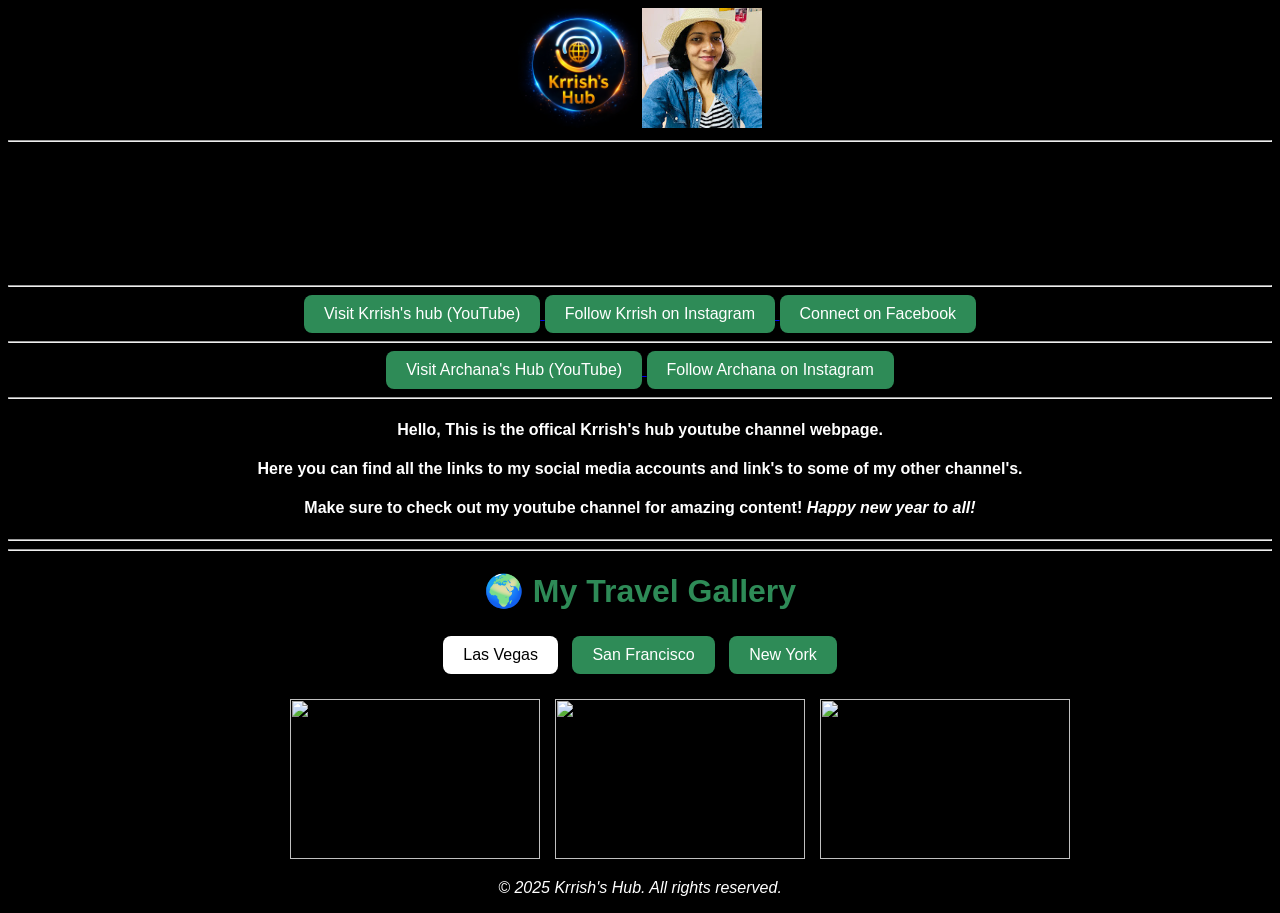
==== index.html @ 32310470 "Update favicon link to a better version" ====
<!DOCTYPE html>
<html>
<head>
  <meta charset="utf-8">
  <title>Krrish's Website</title>
  <link rel="stylesheet" href="Styles.css">
  <link rel="icon" type="image/png" href="Favicon(better).png">

</head>

<body>
  <script defer>
    alert("Welcome to Krrish's Website!");
  </script>

  <img src="Logo.png" width="120">
  <img src="Archlogo.png" width="120">

  <hr>

  <h1>
    <div class="marquee-container">
  <h1 class="marquee-text">Krrish's First Website😊😊😊Krrish's First Website😊😊😊Krrish's First Website😊😊😊Krrish's First Website😊😊😊Krrish's First Website😊😊😊Krrish's First Website😊😊😊Krrish's First Website😊😊😊Krrish's First Website😊😊😊Krrish's First Website😊😊😊Krrish's First Website😊😊😊Krrish's First Website😊😊😊Krrish's First Website😊😊😊Krrish's First Website😊😊😊Krrish's First Website😊😊😊Krrish's First Website😊😊😊Krrish's First Website😊😊😊Krrish's First Website😊😊😊Krrish's First Website😊😊😊Krrish's First Website😊😊😊</h1>
</div>

  </h1>

  <hr>

  <a href="https://www.youtube.com/@KrrishsHub" target="_blank">
    <button> Visit Krrish's hub (YouTube)</button>
  </a>
  <a href="https://www.instagram.com/krrish_hub/" target="_blank">
    <button>Follow Krrish on Instagram</button>
  </a>
  <a href="https://www.facebook.com/AneerudhJoshi/" target="_blank">
    <button>Connect on Facebook</button>
  </a>
  <br>
  <hr>
  <a href="https://www.youtube.com/@archanashub3491" target="_blank">
    <button>Visit Archana's Hub (YouTube)</button>
  </a>
  <a href="https://www.instagram.com/travel_with_arch/?igsh=OGx0ZnQ5N3l1bnBh&utm_source=qr#" target="_blank">
    <button>Follow Archana on Instagram</button>
  </a>
  <hr>
  <h4> Hello, This is the offical Krrish's hub youtube channel webpage.</h4>
  <h4> Here you can find all the links to my social media accounts and link's to some of my other channel's. </h4>
  <h4> Make sure to check out my youtube channel for amazing content!<i><b> Happy new year to all!</b></i></h4>

  <hr>
  <hr>

<h1>🌍 My Travel Gallery</h1>

<!-- City Tabs -->
<div class="tabs">
  <button class="tab active" onclick="showCity('vegas', this)">Las Vegas</button>
  <button class="tab" onclick="showCity('sf', this)">San Francisco</button>
  <button class="tab" onclick="showCity('ny', this)">New York</button>
</div>

<!-- Galleries -->
<div class="gallery city active" id="vegas">
  <img src="https://dynamic-media-cdn.tripadvisor.com/media/photo-o/2a/34/2d/28/caption.jpg?w=1400&h=1400&s=1&cx=662&cy=604&chk=v1_8984ddf3493edfb8c896" onclick="openViewer(0, 'vegas')">
  <img src="https://static.wixstatic.com/media/05ebfc_a4b23772626249e3b0c488d683988789~mv2.jpeg/v1/fill/w_568,h_758,al_c,q_85,usm_0.66_1.00_0.01,enc_avif,quality_auto/05ebfc_a4b23772626249e3b0c488d683988789~mv2.jpeg" onclick="openViewer(1, 'vegas')">
  <img src="https://encrypted-tbn0.gstatic.com/images?q=tbn:ANd9GcQZEfdh7ocpdlUo_JzyLJDB6WrA2XB_MU_JZw&s" onclick="openViewer(2, 'vegas')">
</div>

<div class="gallery city" id="sf">
  <img src="sfo1.png" onclick="openViewer(0, 'sf')">
  <img src="sfo2.jpeg" onclick="openViewer(1, 'sf')">
  <img src="sfo3.jpeg" onclick="openViewer(2, 'sf')">
</div>

<div class="gallery city" id="ny">
  <img src="ny1.jpeg" onclick="openViewer(0, 'ny')">
  <img src="ny2.jpeg" onclick="openViewer(1, 'ny')">
  <img src="ny3.jpeg" onclick="openViewer(2, 'ny')">
</div>

<!-- Image Viewer -->
<div class="viewer" id="viewer">
  <button onclick="prevPhoto()">⬅</button>
  <img id="viewer-img">
  <button onclick="nextPhoto()">➡</button>
  <span class="close" onclick="closeViewer()">✖</span>
</div>

  <footer>
    <p><i>© 2025 Krrish's Hub. All rights reserved.</i></p>
  </footer>
<script>
  let currentIndex = 0;
  let currentCity = '';

  function showCity(city, btn) {
    document.querySelectorAll('.city').forEach(c => c.classList.remove('active'));
    document.querySelectorAll('.tab').forEach(t => t.classList.remove('active'));

    document.getElementById(city).classList.add('active');
    btn.classList.add('active');
  }

  function openViewer(index, city) {
    currentIndex = index;
    currentCity = city;
    updateViewer();
    document.getElementById('viewer').style.display = 'flex';
  }

  function updateViewer() {
    const images = document.getElementById(currentCity).children;
    document.getElementById('viewer-img').src = images[currentIndex].src;
  }

  function nextPhoto() {
    const images = document.getElementById(currentCity).children;
    currentIndex = (currentIndex + 1) % images.length;
    updateViewer();
  }

  function prevPhoto() {
    const images = document.getElementById(currentCity).children;
    currentIndex = (currentIndex - 1 + images.length) % images.length;
    updateViewer();
  }

  function closeViewer() {
    document.getElementById('viewer').style.display = 'none';
  }
</script>

</body>
</html>
---- Styles.css ----
body {
  background-color: black;
  font-family: Arial, sans-serif;
  text-align: center;
}
h1 {color: seagreen;}
button {
  padding: 10px 20px;
  font-size: 16px;
  background-color: seagreen;
  color: white;
  border: none;
  border-radius: 8px;
  cursor: pointer;
}
button:hover {
  background-color: #67ffff;
  cursor: pointer;
  color: seagreen
}
h4{color: white}
p{color: white}

/* Travel Gallery */
.tabs {
  margin: 20px 0;
}

.tab {
  margin: 5px;
}

.tab.active {
  background-color: white;
  color: black;
}

.gallery {
  display: none;
  grid-template-columns: repeat(3, 1fr);
  gap: 15px;
  max-width: 700px;
  margin: 20px auto;
}

.gallery img {
  width: 250px;
  height: 160px;
  object-fit: cover;
  cursor: pointer;
}



.city.active {
  display: grid;
}

/* Viewer */
.viewer {
  display: none;
  position: fixed;
  inset: 0;
  background: rgba(0,0,0,0.9);
  align-items: center;
  justify-content: center;
  gap: 20px;
  z-index: 1000;
}

.viewer img {
  max-width: 700px;
  max-height: 700px;
  width: auto;
  height: auto;
  object-fit: contain;
}




.viewer button {
  background: none;
  border: none;
  color: white;
  font-size: 30px;
  cursor: pointer;
}

.close {
  position: fixed;
  top: 20px;
  right: 25px;
  font-size: 40px;
  color: white;
  background: seagreen;
  width: 45px;
  height: 45px;
  border-radius: 50%;
  line-height: 45px;
  text-align: center;
  cursor: pointer;
}
.marquee-container {
  width: 100%;
  overflow: hidden;
  white-space: nowrap;
  background-color: black;
}

.marquee-text {
  display: inline-block;
  padding-left: 100%;
  animation: scroll-text 60s linear infinite;
  color: seagreen;
  font-size: 40px;
}

@keyframes scroll-text {
  from {
    transform: translateX(0);
  }
  to {
    transform: translateX(-100%);
  }
}
.marquee-text:hover {
  animation-play-state: paused;
}
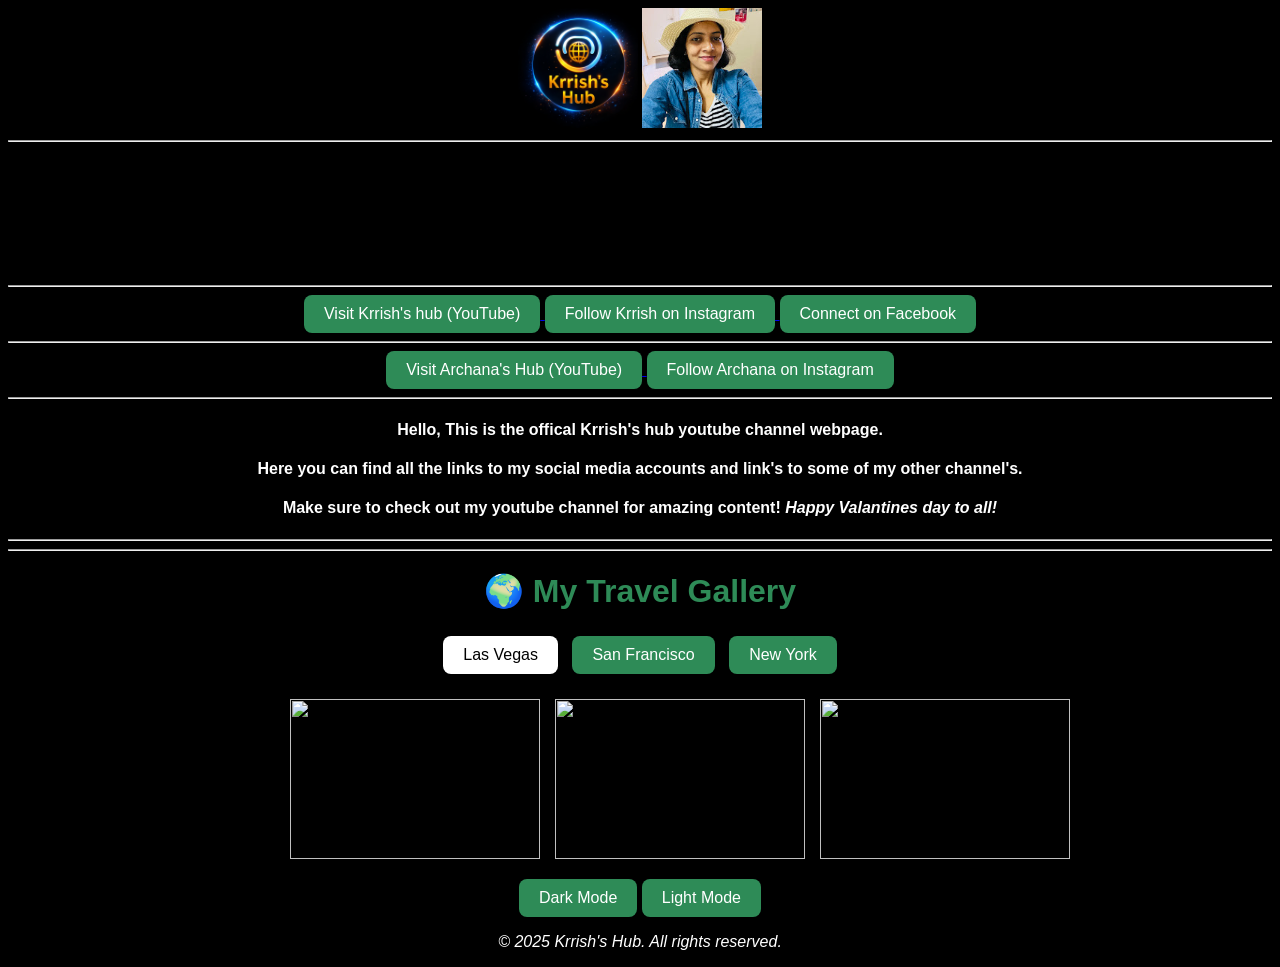
==== commit 1037c12f: "Implement dark mode and light mode features Added dark mode and light mode functionality to the webs" ====
--- a/index.html
+++ b/index.html
@@ -4,11 +4,11 @@
   <meta charset="utf-8">
   <title>Krrish's Website</title>
   <link rel="stylesheet" href="Styles.css">
-  <link rel="icon" type="image/png" href="Favicon(better).png">
+  <link rel="icon" type="image/png" href="Favicon-Finished.png">
 
 </head>
 
-<body>
+<body id="Main">
   <script defer>
     alert("Welcome to Krrish's Website!");
   </script>
@@ -45,9 +45,9 @@
     <button>Follow Archana on Instagram</button>
   </a>
   <hr>
-  <h4> Hello, This is the offical Krrish's hub youtube channel webpage.</h4>
-  <h4> Here you can find all the links to my social media accounts and link's to some of my other channel's. </h4>
-  <h4> Make sure to check out my youtube channel for amazing content!<i><b> Happy new year to all!</b></i></h4>
+  <h4 class = "Text"> Hello, This is the offical Krrish's hub youtube channel webpage.</h4>
+  <h4 class = "Text"> Here you can find all the links to my social media accounts and link's to some of my other channel's. </h4>
+  <h4 Class = "Text"> Make sure to check out my youtube channel for amazing content!<i><b> Happy Valantines day to all!</b></i></h4>
 
   <hr>
   <hr>
@@ -87,9 +87,10 @@
   <button onclick="nextPhoto()">➡</button>
   <span class="close" onclick="closeViewer()">✖</span>
 </div>
-
+<button id = "Dark" onclick="Darkmode()">Dark Mode</button>
+<button id = "Light" onclick="Lightmode()">Light Mode</button>
   <footer>
-    <p><i>© 2025 Krrish's Hub. All rights reserved.</i></p>
+    <p class = "Text"><i>© 2025 Krrish's Hub. All rights reserved.</i></p>
   </footer>
 <script>
   let currentIndex = 0;
@@ -102,7 +103,16 @@
     document.getElementById(city).classList.add('active');
     btn.classList.add('active');
   }
-
+function Darkmode() {
+  document.getElementById("Main").style.backgroundColor = "Black";
+  document.getElementsByClassName("marquee-container")[0].style.backgroundColor = "Black";
+  document.querySelectorAll(".Text").forEach(e => e.style.color = "White");
+}
+function Lightmode() {
+  document.getElementById("Main").style.backgroundColor = "White";
+  document.getElementsByClassName("marquee-container")[0].style.backgroundColor = "White";
+  document.querySelectorAll(".Text").forEach(e => e.style.color = "black");
+}
   function openViewer(index, city) {
     currentIndex = index;
     currentCity = city;
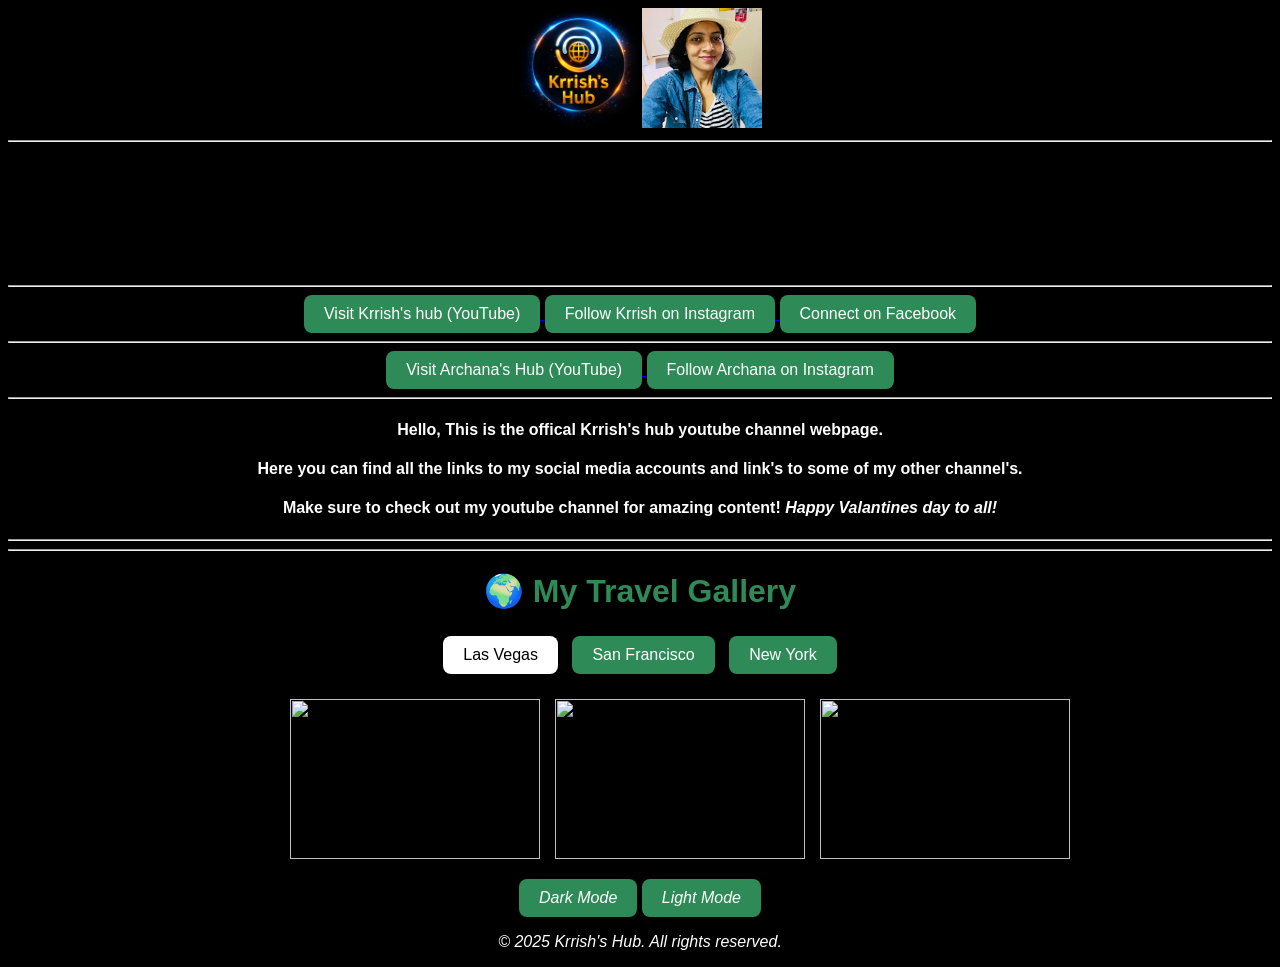
==== commit e46e3f6a: "Fix HTML encoding issues and update title" ====
--- a/index.html
+++ b/index.html
@@ -2,7 +2,7 @@
 <html>
 <head>
   <meta charset="utf-8">
-  <title>Krrish's Website</title>
+  <title>Krrish's Hub</title>
   <link rel="stylesheet" href="Styles.css">
   <link rel="icon" type="image/png" href="Favicon-Finished.png">
 
@@ -148,3 +148,4 @@
 
 
 
+
--- a/Styles.css
+++ b/Styles.css
@@ -1,4 +1,4 @@
-body {
+#Main{
   background-color: black;
   font-family: Arial, sans-serif;
   text-align: center;
@@ -127,3 +127,9 @@
 .marquee-text:hover {
   animation-play-state: paused;
 }
+#Dark{font-style: italic;
+}
+#Light{font-style: italic;
+}
+.Text{color: white
+}
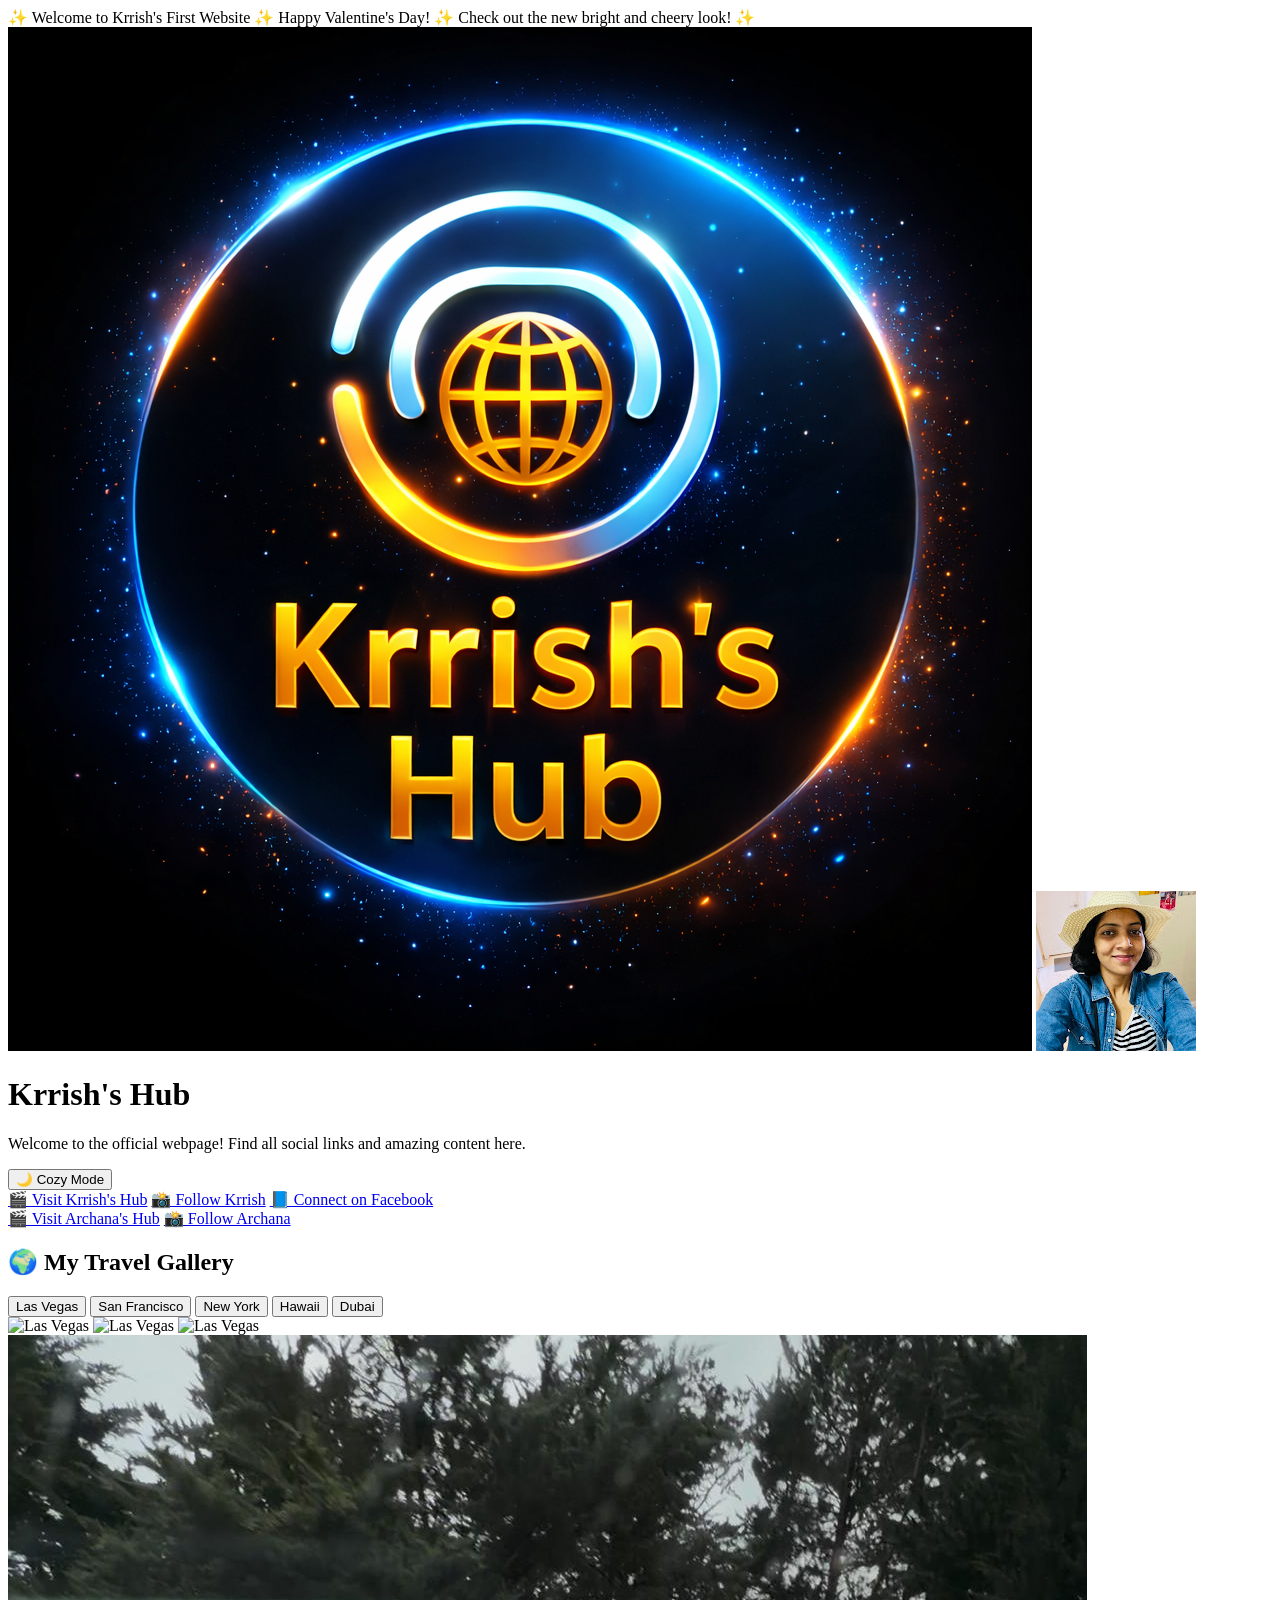
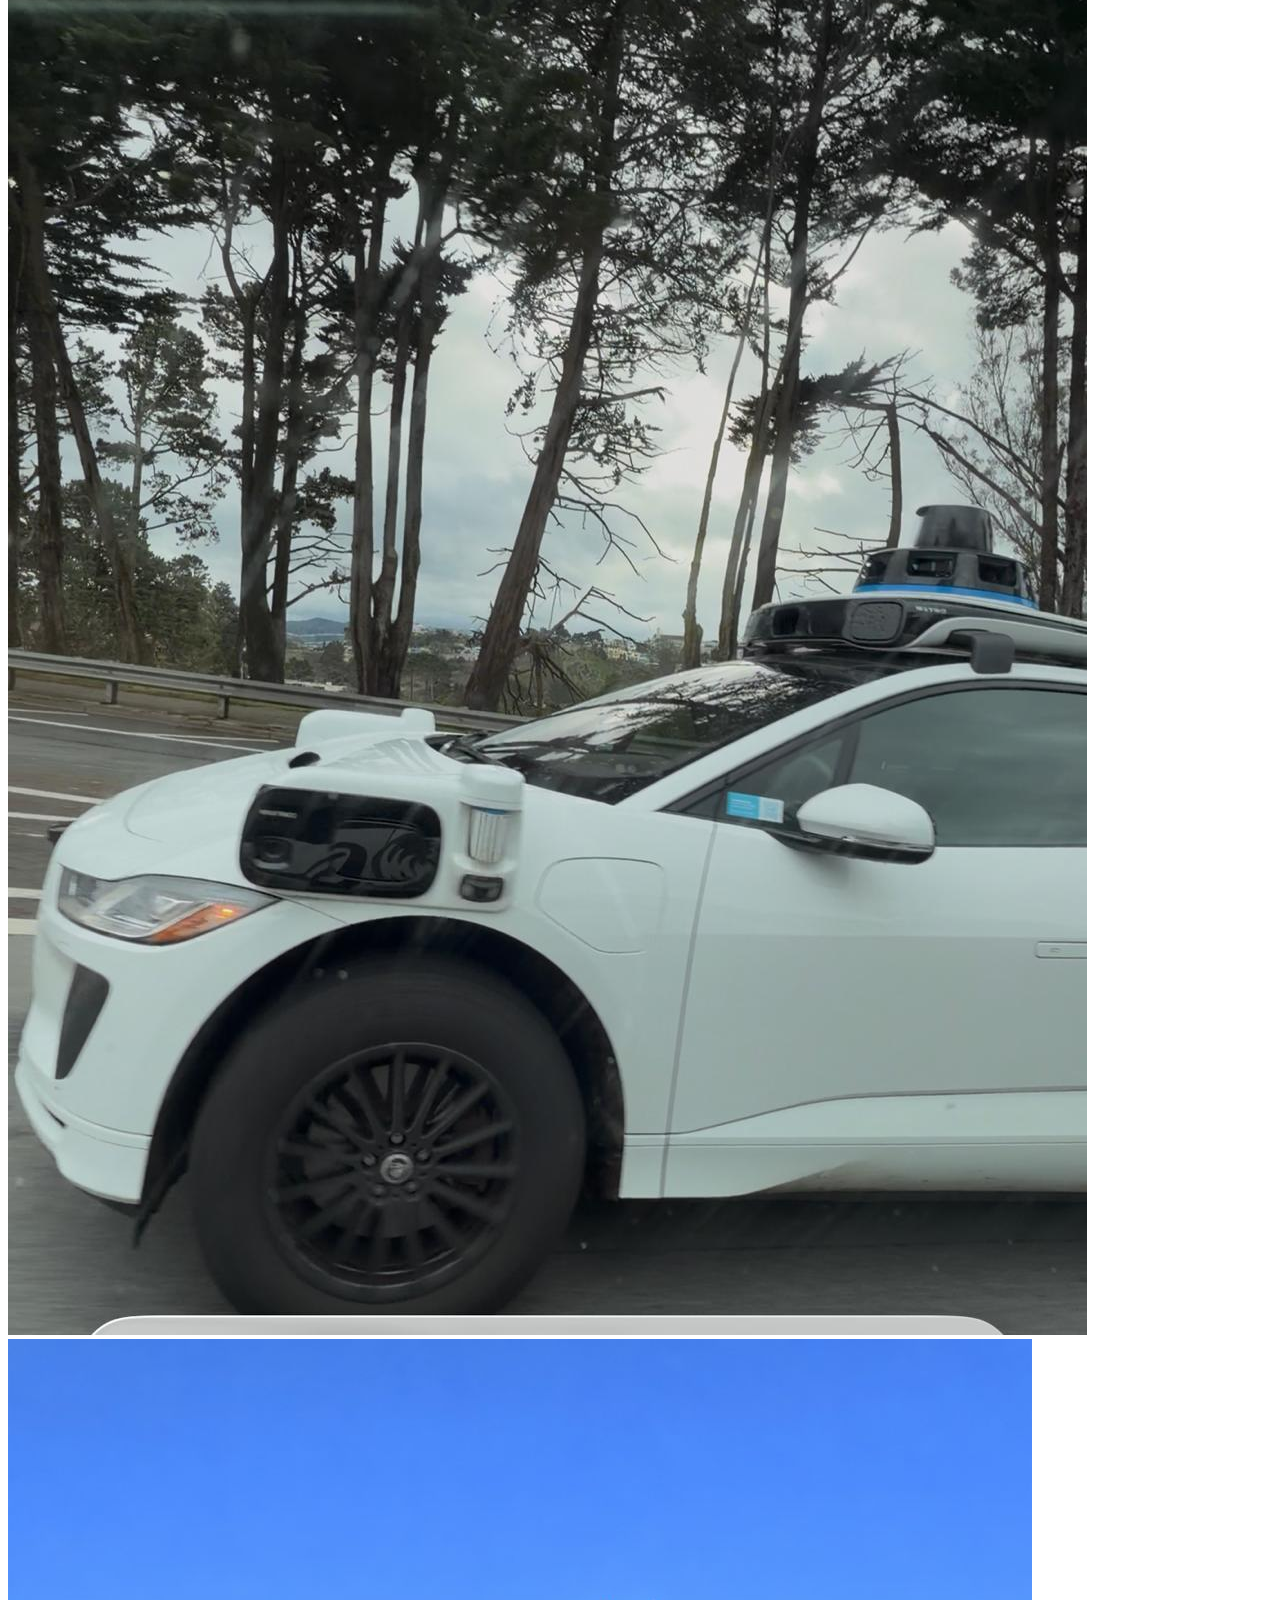
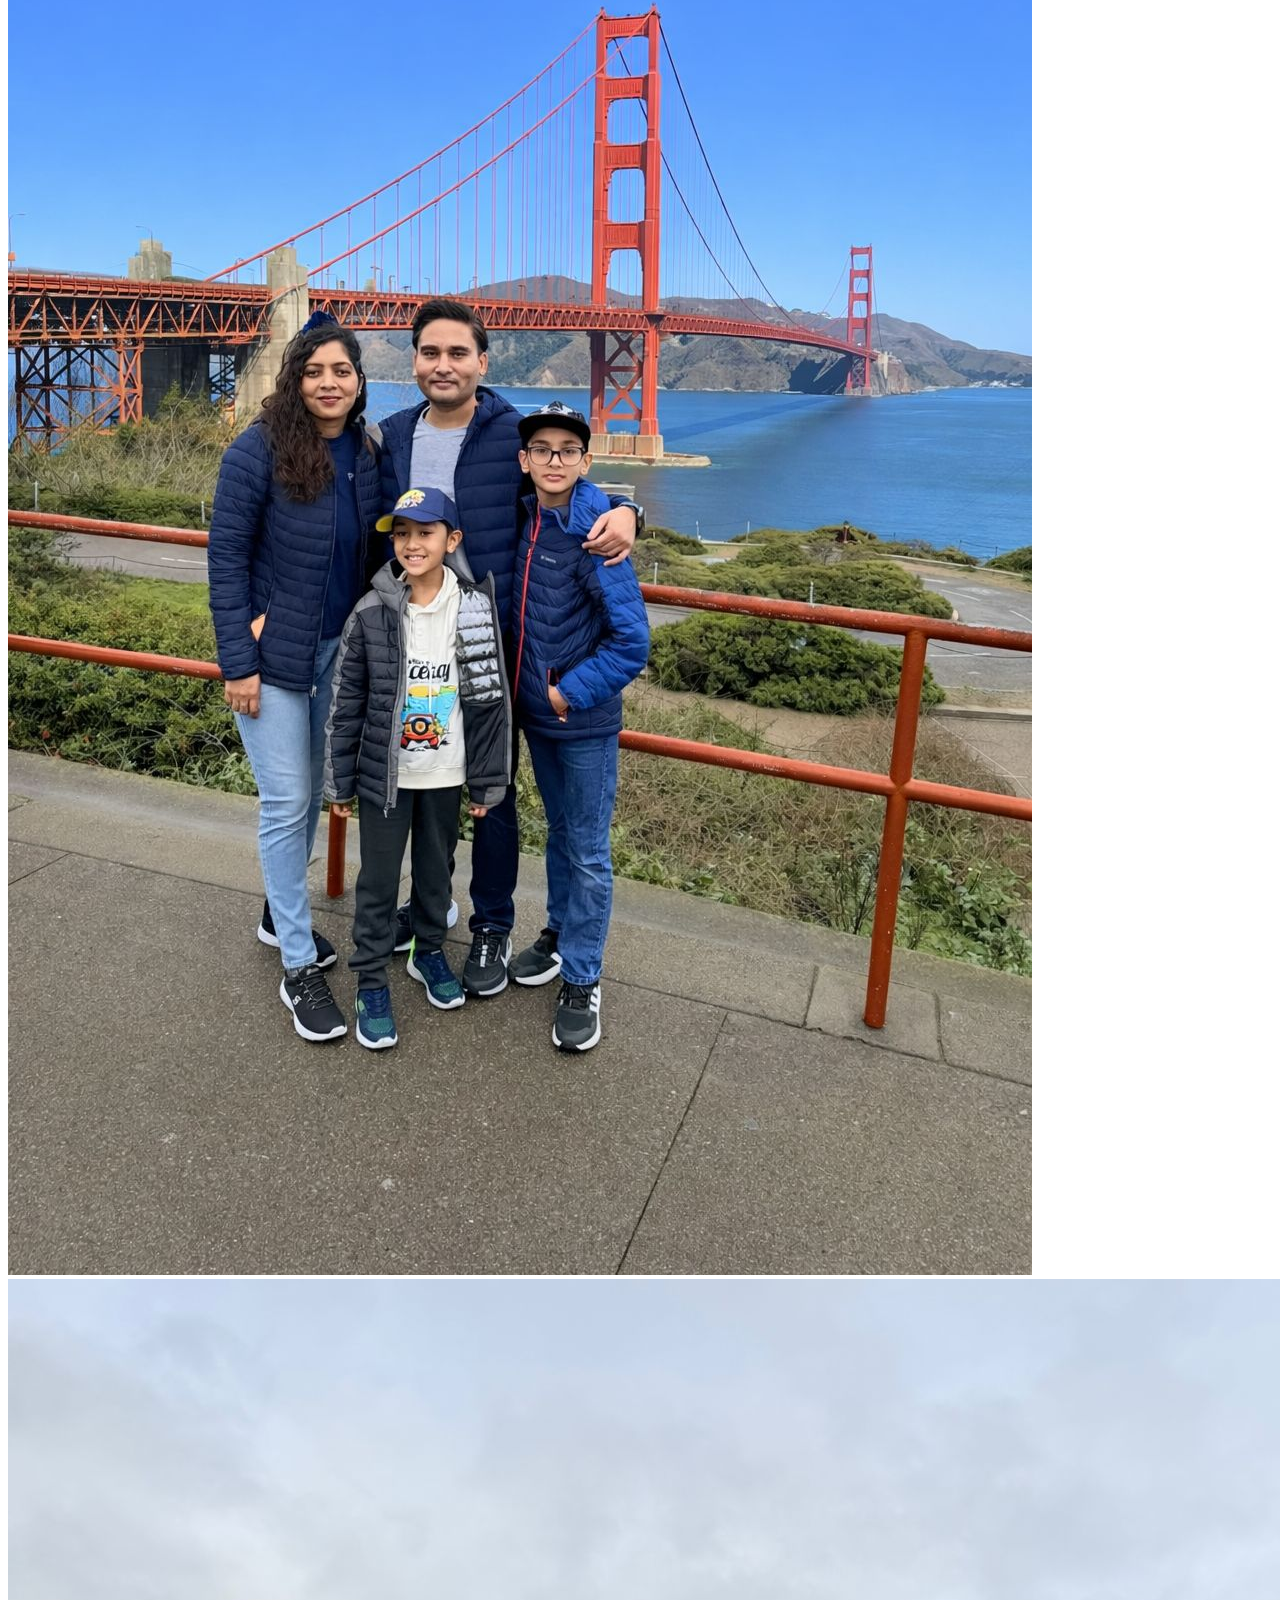
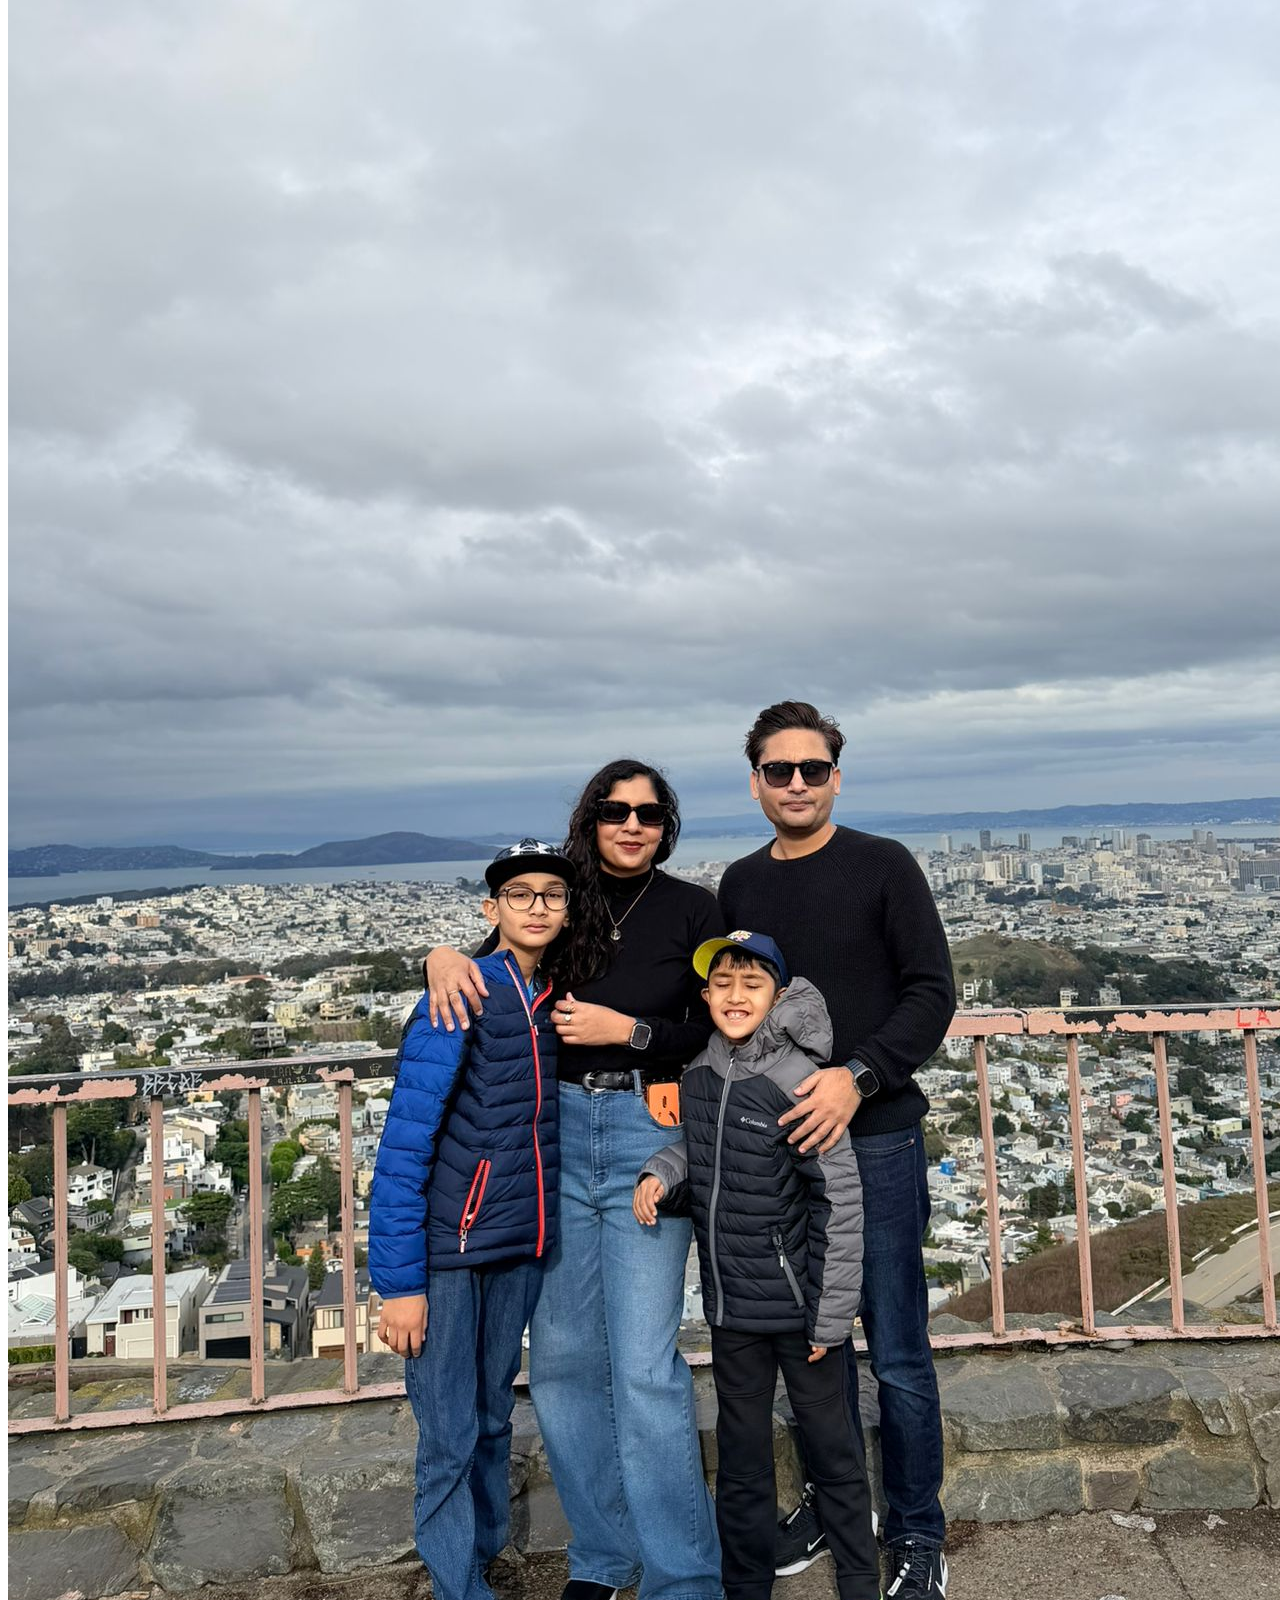
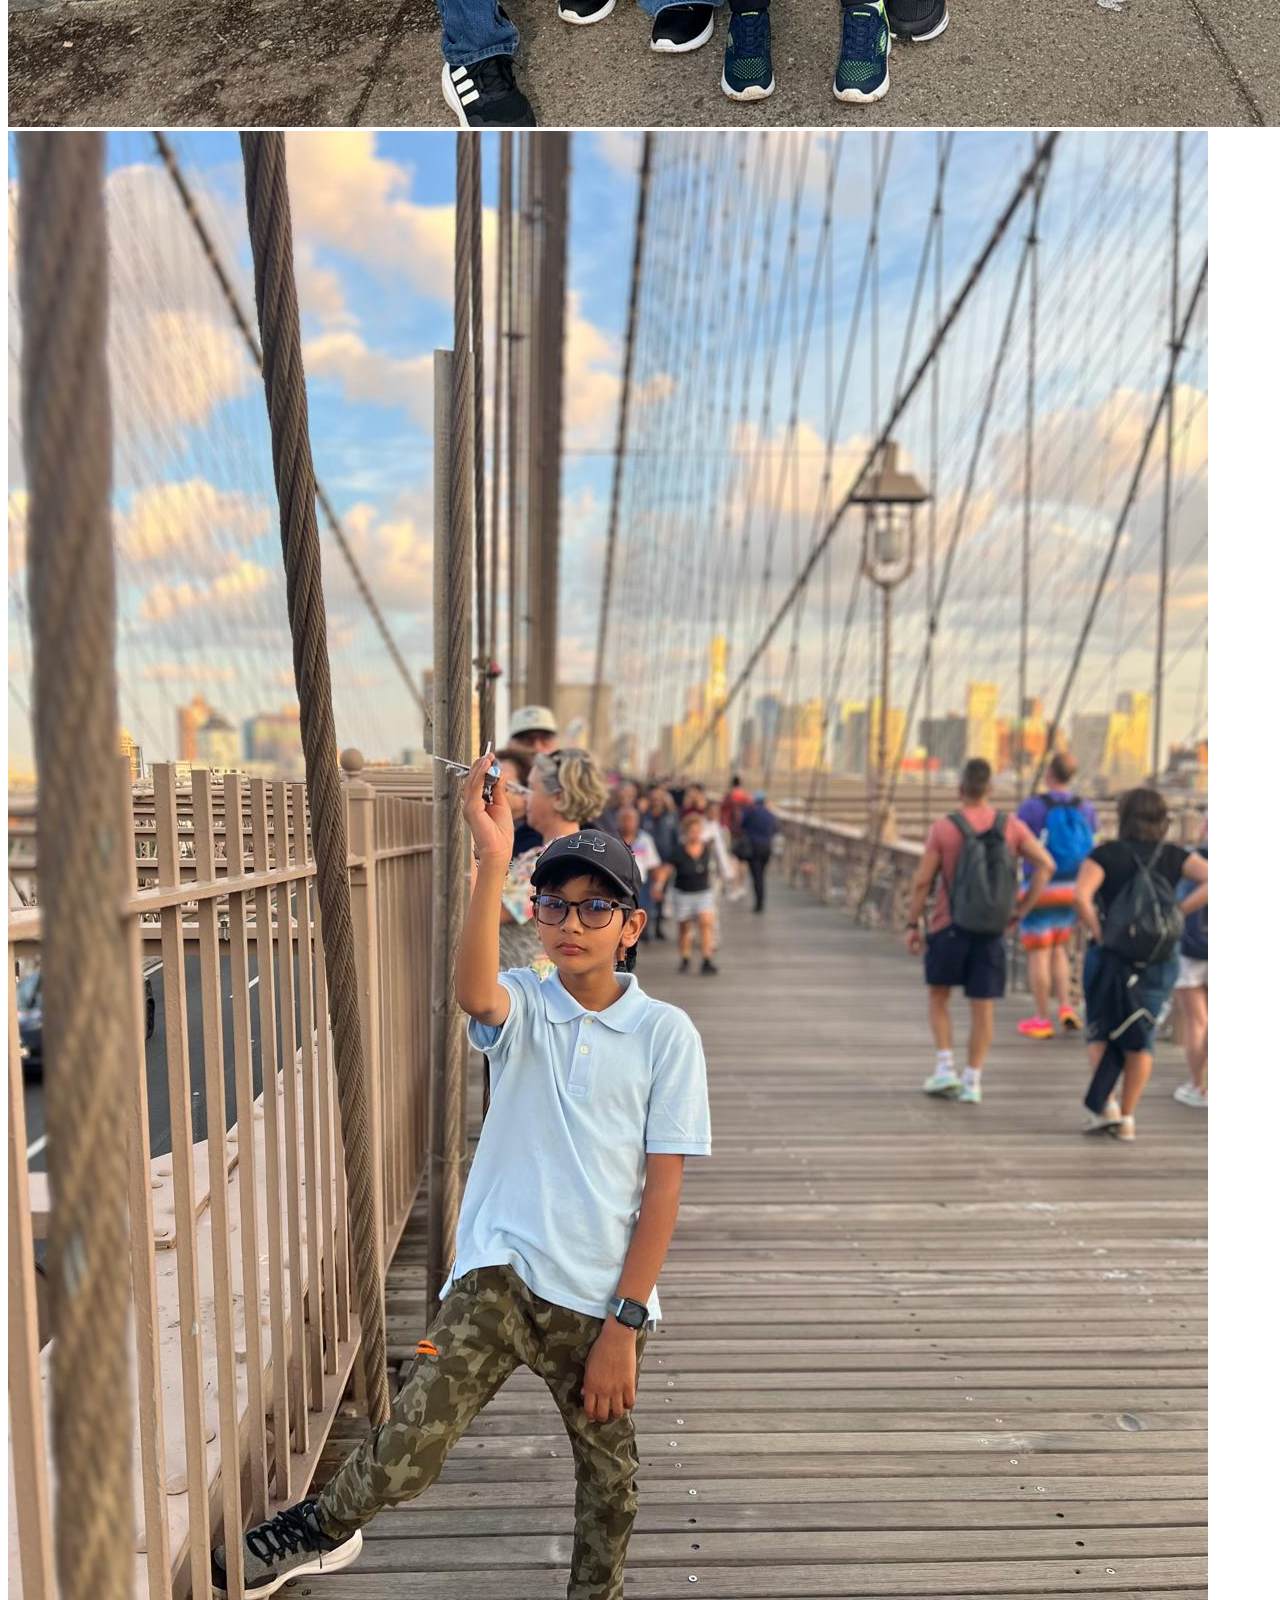
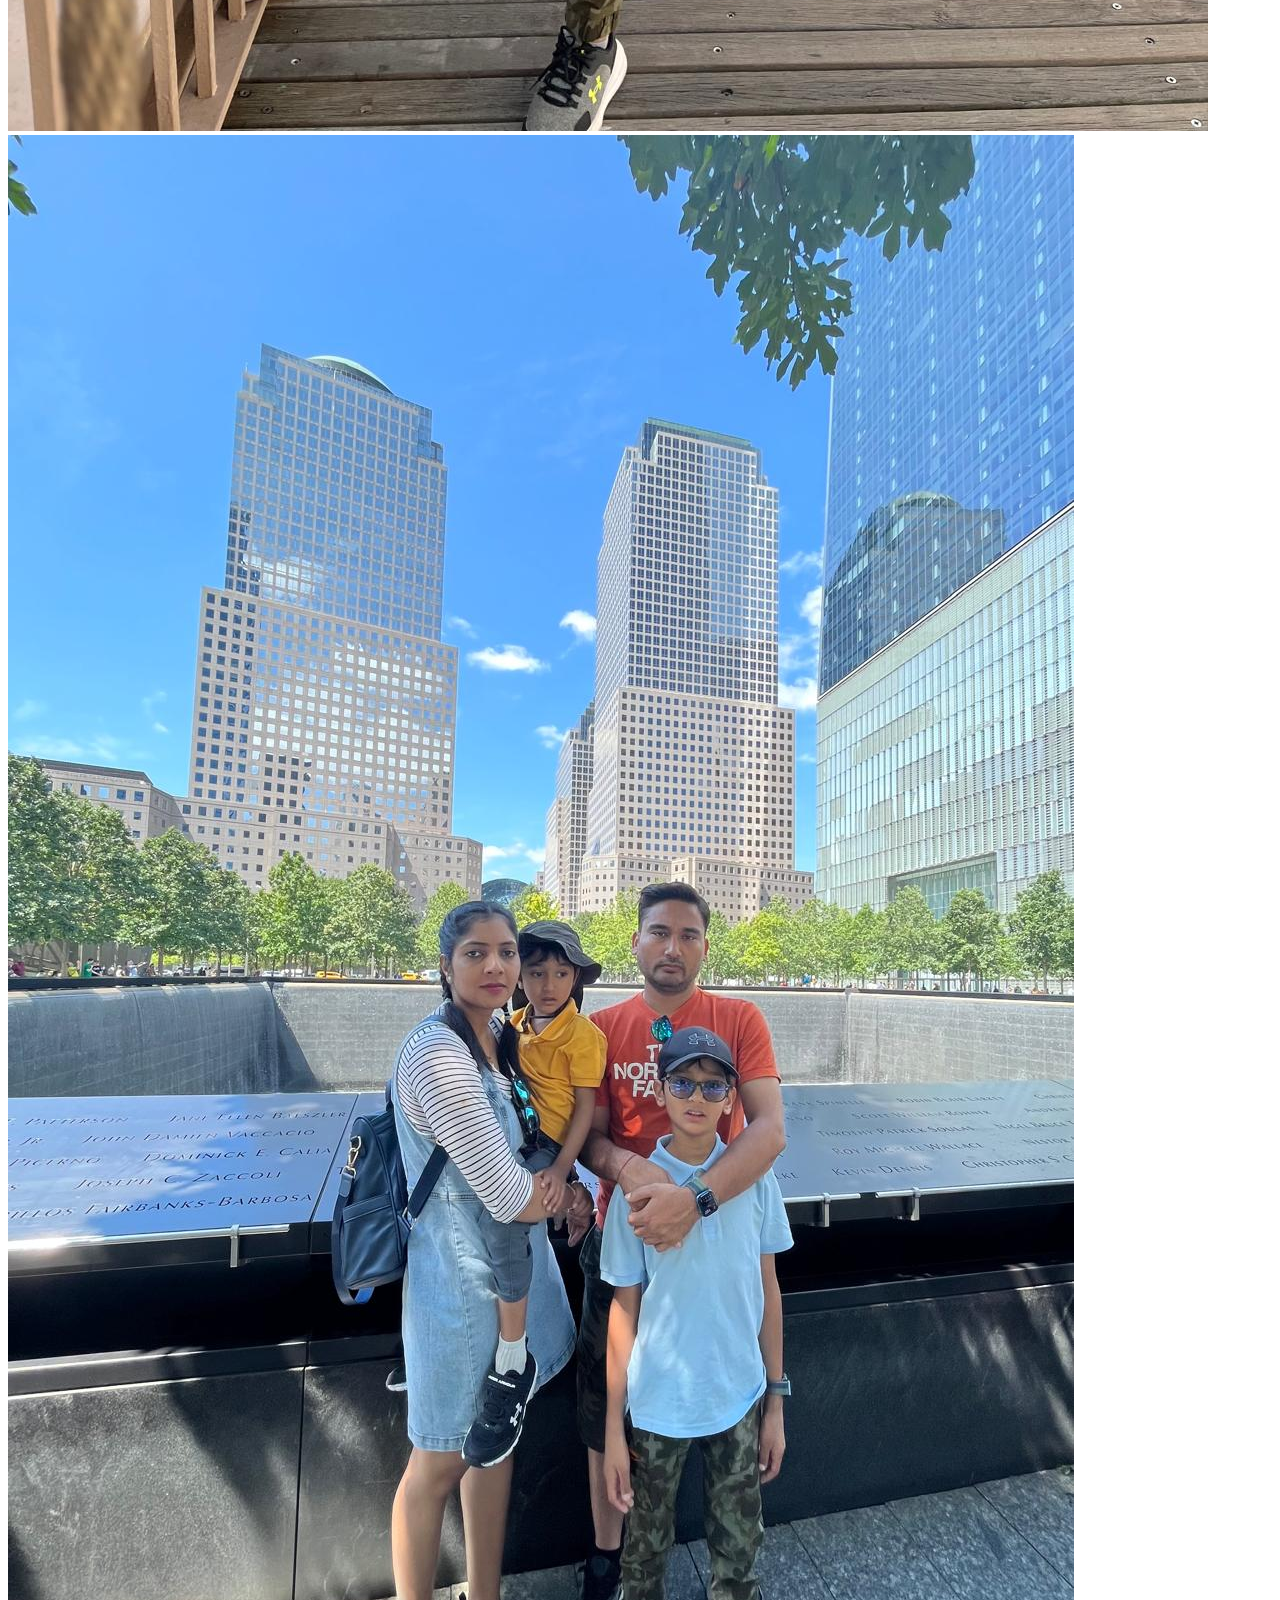
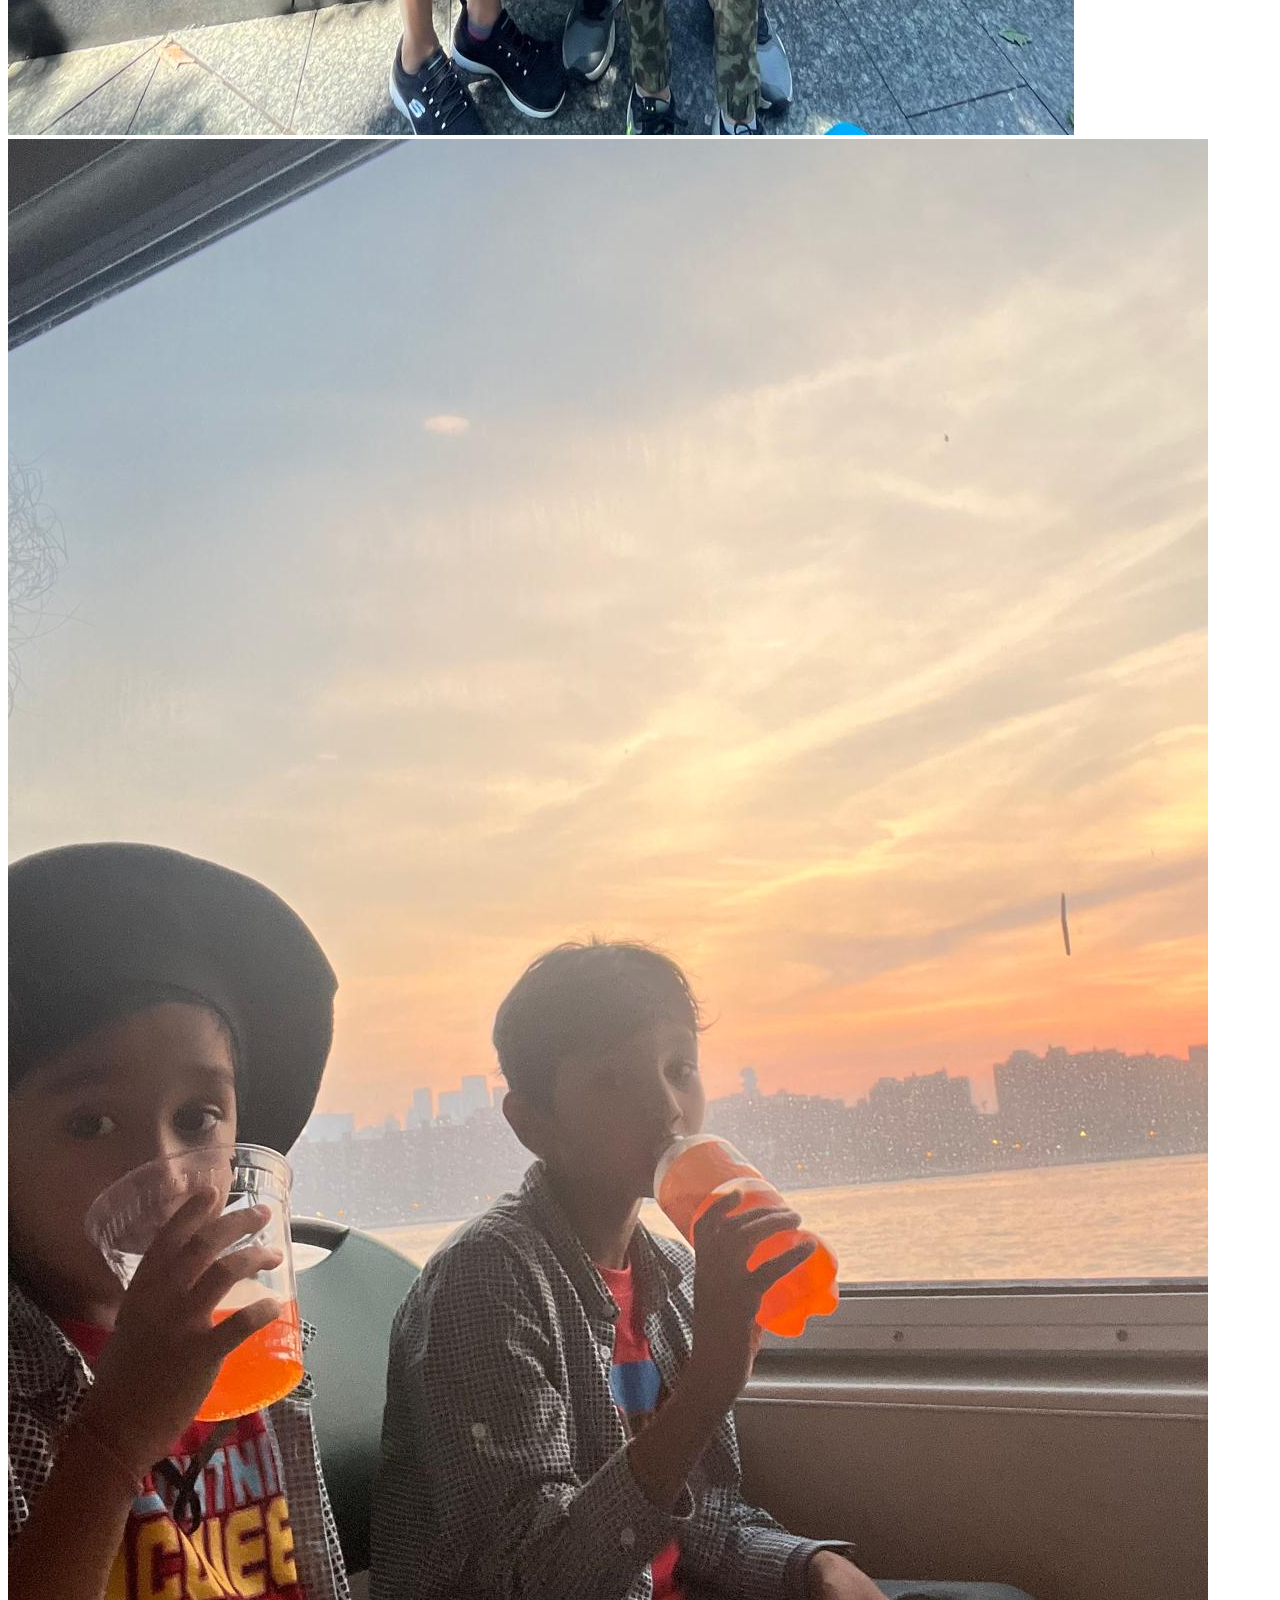
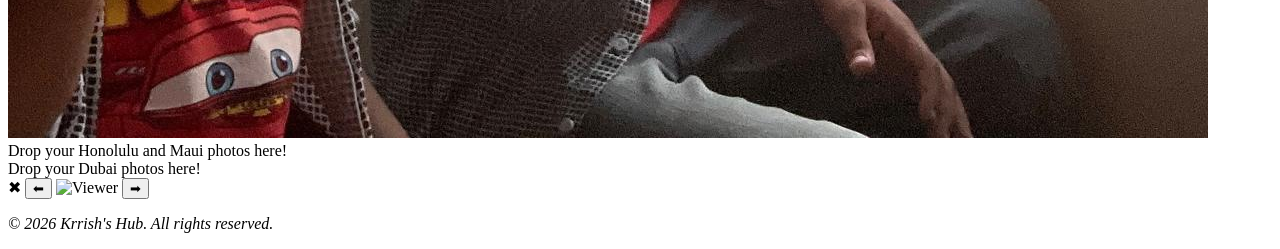
==== commit d3ff15fa: "Refactor index.html for improved layout and accessibility Updated the HTML structure, improved acces" ====
--- a/index.html
+++ b/index.html
@@ -1,151 +1,101 @@
 <!DOCTYPE html>
-<html>
+<html lang="en">
 <head>
-  <meta charset="utf-8">
+  <meta charset="UTF-8">
+  <meta name="viewport" content="width=device-width, initial-scale=1.0">
   <title>Krrish's Hub</title>
-  <link rel="stylesheet" href="Styles.css">
-  <link rel="icon" type="image/png" href="Favicon-Finished.png">
+  <link rel="stylesheet" href="styles.css">
+  <!-- A friendly, rounded font from Google Fonts -->
+  <link href="https://fonts.googleapis.com/css2?family=Nunito:wght@400;700&display=swap" rel="stylesheet">
+</head>
+<body>
+  
+  <div class="marquee-container">
+    <div class="marquee-text">
+      ✨ Welcome to Krrish's First Website ✨ Happy Valentine's Day! ✨ Check out the new bright and cheery look! ✨
+    </div>
+  </div>
 
-</head>
+  <header>
+    <div class="logo-container">
+      <img src="Logo.png" alt="Logo" class="logo">
+      <img src="Archlogo.png" alt="Archana Logo" class="logo">
+    </div>
+    <h1>Krrish's Hub</h1>
+    <p class="subtitle">Welcome to the official webpage! Find all social links and amazing content here.</p>
+    <button id="theme-toggle" class="toggle-btn">🌙 Cozy Mode</button>
+  </header>
 
-<body id="Main">
-  <script defer>
-    alert("Welcome to Krrish's Website!");
-  </script>
+  <main>
+    <!-- Social Links as a modern card layout -->
+    <section class="links-section">
+      <a href="https://www.youtube.com/@KrrishsHub" target="_blank" class="btn primary">🎬 Visit Krrish's Hub</a>
+      <a href="https://www.instagram.com/krrish_hub/" target="_blank" class="btn">📸 Follow Krrish</a>
+      <a href="https://www.facebook.com/AneerudhJoshi/" target="_blank" class="btn">📘 Connect on Facebook</a>
+      
+      <div class="divider"></div>
+      
+      <a href="https://www.youtube.com/@archanashub3491" target="_blank" class="btn primary">🎬 Visit Archana's Hub</a>
+      <a href="https://www.instagram.com/travel_with_arch/?igsh=OGx0ZnQ5N3l1bnBh&utm_source=qr#" target="_blank" class="btn">📸 Follow Archana</a>
+    </section>
 
-  <img src="Logo.png" width="120">
-  <img src="Archlogo.png" width="120">
+    <!-- Travel Gallery -->
+    <section class="gallery-section">
+      <h2>🌍 My Travel Gallery</h2>
+      
+      <div class="tabs">
+        <button class="tab active" data-city="vegas">Las Vegas</button>
+        <button class="tab" data-city="sf">San Francisco</button>
+        <button class="tab" data-city="ny">New York</button>
+        <button class="tab" data-city="hawaii">Hawaii</button>
+        <button class="tab" data-city="dubai">Dubai</button>
+      </div>
 
-  <hr>
+      <!-- Las Vegas -->
+      <div class="gallery city active" id="vegas">
+        <img src="https://dynamic-media-cdn.tripadvisor.com/media/photo-o/2a/34/2d/28/caption.jpg?w=1400&h=1400&s=1&cx=662&cy=604&chk=v1_8984ddf3493edfb8c896" alt="Las Vegas" onclick="openViewer(this, 'vegas')">
+        <img src="https://static.wixstatic.com/media/05ebfc_a4b23772626249e3b0c488d683988789~mv2.jpeg/v1/fill/w_568,h_758,al_c,q_85,usm_0.66_1.00_0.01,enc_avif,quality_auto/05ebfc_a4b23772626249e3b0c488d683988789~mv2.jpeg" alt="Las Vegas" onclick="openViewer(this, 'vegas')">
+        <img src="https://encrypted-tbn0.gstatic.com/images?q=tbn:ANd9GcQZEfdh7ocpdlUo_JzyLJDB6WrA2XB_MU_JZw&s" alt="Las Vegas" onclick="openViewer(this, 'vegas')">
+      </div>
 
-  <h1>
-    <div class="marquee-container">
-  <h1 class="marquee-text">Krrish's First Website😊😊😊Krrish's First Website😊😊😊Krrish's First Website😊😊😊Krrish's First Website😊😊😊Krrish's First Website😊😊😊Krrish's First Website😊😊😊Krrish's First Website😊😊😊Krrish's First Website😊😊😊Krrish's First Website😊😊😊Krrish's First Website😊😊😊Krrish's First Website😊😊😊Krrish's First Website😊😊😊Krrish's First Website😊😊😊Krrish's First Website😊😊😊Krrish's First Website😊😊😊Krrish's First Website😊😊😊Krrish's First Website😊😊😊Krrish's First Website😊😊😊Krrish's First Website😊😊😊</h1>
-</div>
+      <!-- San Francisco -->
+      <div class="gallery city" id="sf">
+        <img src="sfo1.png" alt="San Francisco" onclick="openViewer(this, 'sf')">
+        <img src="sfo2.jpeg" alt="San Francisco" onclick="openViewer(this, 'sf')">
+        <img src="sfo3.jpeg" alt="San Francisco" onclick="openViewer(this, 'sf')">
+      </div>
 
-  </h1>
+      <!-- New York -->
+      <div class="gallery city" id="ny">
+        <img src="ny1.jpeg" alt="New York" onclick="openViewer(this, 'ny')">
+        <img src="ny2.jpeg" alt="New York" onclick="openViewer(this, 'ny')">
+        <img src="ny3.jpeg" alt="New York" onclick="openViewer(this, 'ny')">
+      </div>
 
-  <hr>
+      <!-- Hawaii (Ready for photos!) -->
+      <div class="gallery city" id="hawaii">
+        <div class="placeholder">Drop your Honolulu and Maui photos here!</div>
+      </div>
 
-  <a href="https://www.youtube.com/@KrrishsHub" target="_blank">
-    <button> Visit Krrish's hub (YouTube)</button>
-  </a>
-  <a href="https://www.instagram.com/krrish_hub/" target="_blank">
-    <button>Follow Krrish on Instagram</button>
-  </a>
-  <a href="https://www.facebook.com/AneerudhJoshi/" target="_blank">
-    <button>Connect on Facebook</button>
-  </a>
-  <br>
-  <hr>
-  <a href="https://www.youtube.com/@archanashub3491" target="_blank">
-    <button>Visit Archana's Hub (YouTube)</button>
-  </a>
-  <a href="https://www.instagram.com/travel_with_arch/?igsh=OGx0ZnQ5N3l1bnBh&utm_source=qr#" target="_blank">
-    <button>Follow Archana on Instagram</button>
-  </a>
-  <hr>
-  <h4 class = "Text"> Hello, This is the offical Krrish's hub youtube channel webpage.</h4>
-  <h4 class = "Text"> Here you can find all the links to my social media accounts and link's to some of my other channel's. </h4>
-  <h4 Class = "Text"> Make sure to check out my youtube channel for amazing content!<i><b> Happy Valantines day to all!</b></i></h4>
+      <!-- Dubai (Ready for photos!) -->
+      <div class="gallery city" id="dubai">
+        <div class="placeholder">Drop your Dubai photos here!</div>
+      </div>
+    </section>
+  </main>
 
-  <hr>
-  <hr>
+  <!-- Image Lightbox Viewer -->
+  <div class="viewer" id="viewer">
+    <span class="close" onclick="closeViewer()">✖</span>
+    <button onclick="prevPhoto()" class="nav-btn">⬅</button>
+    <img id="viewer-img" src="" alt="Viewer">
+    <button onclick="nextPhoto()" class="nav-btn">➡</button>
+  </div>
 
-<h1>🌍 My Travel Gallery</h1>
+  <footer>
+    <p><i>© 2026 Krrish's Hub. All rights reserved.</i></p>
+  </footer>
 
-<!-- City Tabs -->
-<div class="tabs">
-  <button class="tab active" onclick="showCity('vegas', this)">Las Vegas</button>
-  <button class="tab" onclick="showCity('sf', this)">San Francisco</button>
-  <button class="tab" onclick="showCity('ny', this)">New York</button>
-</div>
-
-<!-- Galleries -->
-<div class="gallery city active" id="vegas">
-  <img src="https://dynamic-media-cdn.tripadvisor.com/media/photo-o/2a/34/2d/28/caption.jpg?w=1400&h=1400&s=1&cx=662&cy=604&chk=v1_8984ddf3493edfb8c896" onclick="openViewer(0, 'vegas')">
-  <img src="https://static.wixstatic.com/media/05ebfc_a4b23772626249e3b0c488d683988789~mv2.jpeg/v1/fill/w_568,h_758,al_c,q_85,usm_0.66_1.00_0.01,enc_avif,quality_auto/05ebfc_a4b23772626249e3b0c488d683988789~mv2.jpeg" onclick="openViewer(1, 'vegas')">
-  <img src="https://encrypted-tbn0.gstatic.com/images?q=tbn:ANd9GcQZEfdh7ocpdlUo_JzyLJDB6WrA2XB_MU_JZw&s" onclick="openViewer(2, 'vegas')">
-</div>
-
-<div class="gallery city" id="sf">
-  <img src="sfo1.png" onclick="openViewer(0, 'sf')">
-  <img src="sfo2.jpeg" onclick="openViewer(1, 'sf')">
-  <img src="sfo3.jpeg" onclick="openViewer(2, 'sf')">
-</div>
-
-<div class="gallery city" id="ny">
-  <img src="ny1.jpeg" onclick="openViewer(0, 'ny')">
-  <img src="ny2.jpeg" onclick="openViewer(1, 'ny')">
-  <img src="ny3.jpeg" onclick="openViewer(2, 'ny')">
-</div>
-
-<!-- Image Viewer -->
-<div class="viewer" id="viewer">
-  <button onclick="prevPhoto()">⬅</button>
-  <img id="viewer-img">
-  <button onclick="nextPhoto()">➡</button>
-  <span class="close" onclick="closeViewer()">✖</span>
-</div>
-<button id = "Dark" onclick="Darkmode()">Dark Mode</button>
-<button id = "Light" onclick="Lightmode()">Light Mode</button>
-  <footer>
-    <p class = "Text"><i>© 2025 Krrish's Hub. All rights reserved.</i></p>
-  </footer>
-<script>
-  let currentIndex = 0;
-  let currentCity = '';
-
-  function showCity(city, btn) {
-    document.querySelectorAll('.city').forEach(c => c.classList.remove('active'));
-    document.querySelectorAll('.tab').forEach(t => t.classList.remove('active'));
-
-    document.getElementById(city).classList.add('active');
-    btn.classList.add('active');
-  }
-function Darkmode() {
-  document.getElementById("Main").style.backgroundColor = "Black";
-  document.getElementsByClassName("marquee-container")[0].style.backgroundColor = "Black";
-  document.querySelectorAll(".Text").forEach(e => e.style.color = "White");
-}
-function Lightmode() {
-  document.getElementById("Main").style.backgroundColor = "White";
-  document.getElementsByClassName("marquee-container")[0].style.backgroundColor = "White";
-  document.querySelectorAll(".Text").forEach(e => e.style.color = "black");
-}
-  function openViewer(index, city) {
-    currentIndex = index;
-    currentCity = city;
-    updateViewer();
-    document.getElementById('viewer').style.display = 'flex';
-  }
-
-  function updateViewer() {
-    const images = document.getElementById(currentCity).children;
-    document.getElementById('viewer-img').src = images[currentIndex].src;
-  }
-
-  function nextPhoto() {
-    const images = document.getElementById(currentCity).children;
-    currentIndex = (currentIndex + 1) % images.length;
-    updateViewer();
-  }
-
-  function prevPhoto() {
-    const images = document.getElementById(currentCity).children;
-    currentIndex = (currentIndex - 1 + images.length) % images.length;
-    updateViewer();
-  }
-
-  function closeViewer() {
-    document.getElementById('viewer').style.display = 'none';
-  }
-</script>
-
+  <script src="script.js"></script>
 </body>
 </html>
-
-
-
-
-
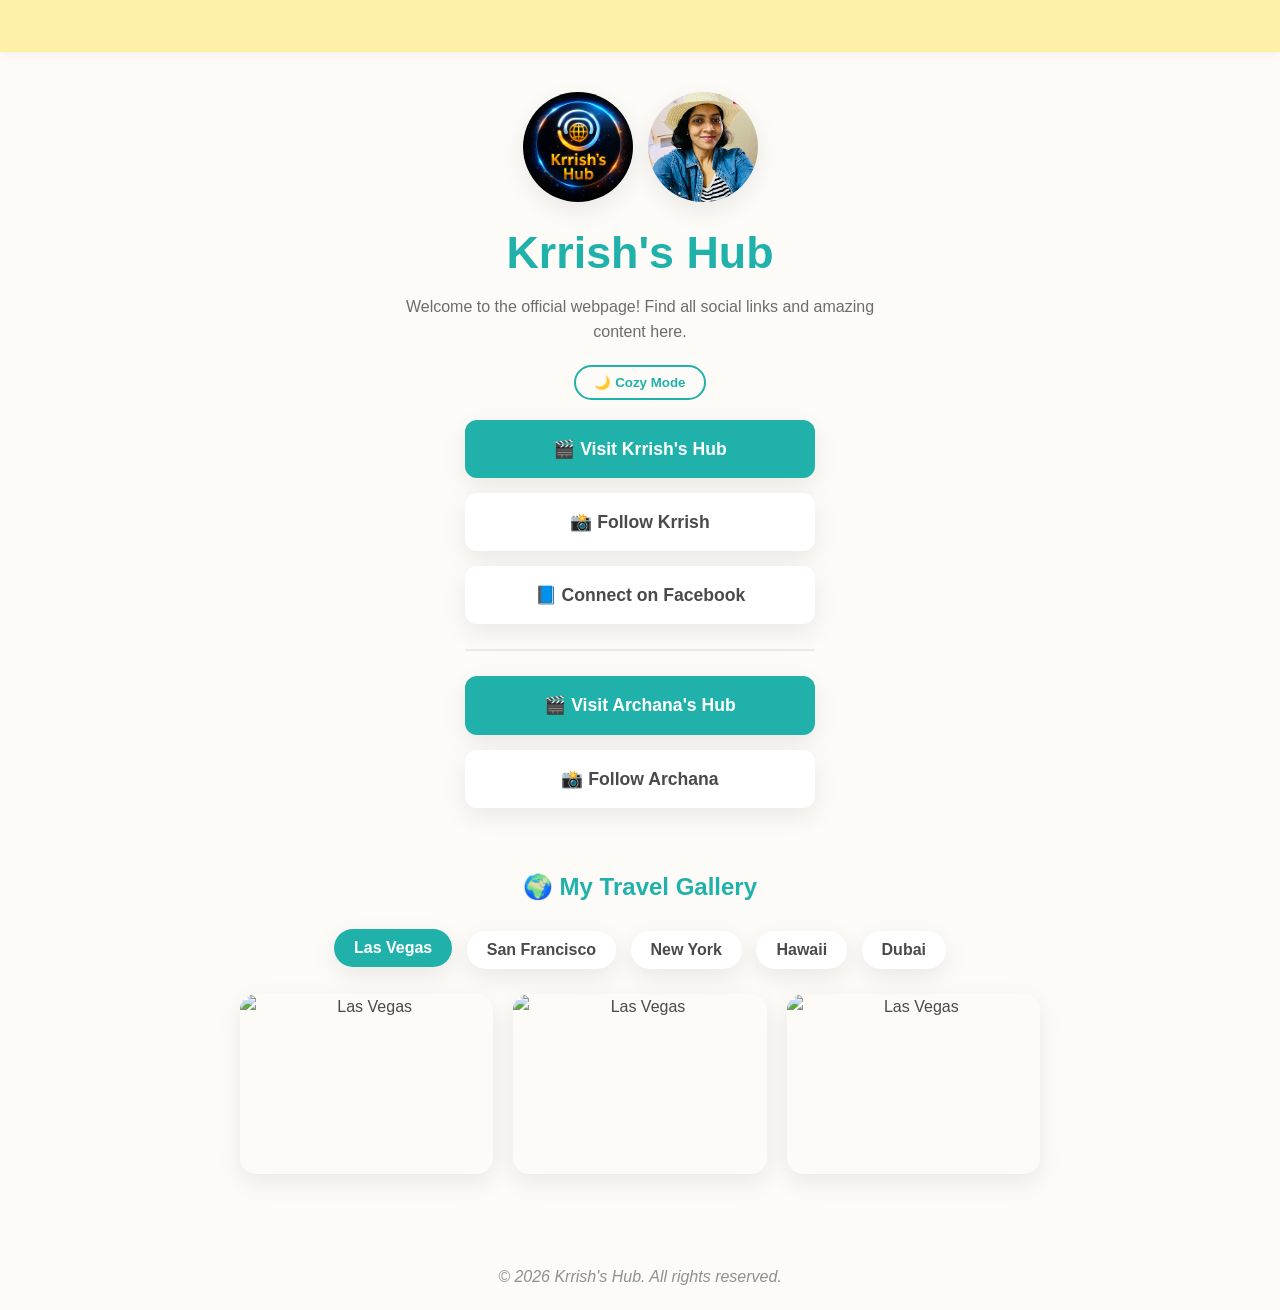
==== commit e573f74a: "Remove Hawaii and Dubai" ====
--- a/index.html
+++ b/index.html
@@ -72,15 +72,7 @@
         <img src="ny3.jpeg" alt="New York" onclick="openViewer(this, 'ny')">
       </div>
 
-      <!-- Hawaii (Ready for photos!) -->
-      <div class="gallery city" id="hawaii">
-        <div class="placeholder">Drop your Honolulu and Maui photos here!</div>
-      </div>
 
-      <!-- Dubai (Ready for photos!) -->
-      <div class="gallery city" id="dubai">
-        <div class="placeholder">Drop your Dubai photos here!</div>
-      </div>
     </section>
   </main>
 
--- a/styles.css
+++ b/styles.css
@@ -0,0 +1,249 @@
+:root {
+  --bg-color: #fdfbf7; /* Bright, warm cream */
+  --text-color: #4a4a4a;
+  --primary-color: #20b2aa; /* Cheery Sea Green */
+  --card-bg: #ffffff;
+  --shadow: 0 8px 25px rgba(0, 0, 0, 0.08);
+  --marquee-bg: #fff0a8; /* Sunny yellow */
+  --marquee-text: #d35400;
+}
+
+/* Fallback warm/cozy dark theme if they toggle it */
+[data-theme="cozy"] {
+  --bg-color: #2c3e50;
+  --text-color: #ecf0f1;
+  --primary-color: #1abc9c;
+  --card-bg: #34495e;
+  --shadow: 0 8px 25px rgba(0, 0, 0, 0.3);
+  --marquee-bg: #e67e22;
+  --marquee-text: #ffffff;
+}
+
+* {
+  box-sizing: border-box;
+  margin: 0;
+  padding: 0;
+}
+
+body {
+  background-color: var(--bg-color);
+  color: var(--text-color);
+  font-family: 'Nunito', sans-serif;
+  text-align: center;
+  transition: background-color 0.4s ease, color 0.4s ease;
+  line-height: 1.6;
+}
+
+/* Refined Marquee */
+.marquee-container {
+  width: 100%;
+  overflow: hidden;
+  background-color: var(--marquee-bg);
+  padding: 12px 0;
+  box-shadow: 0 2px 10px rgba(0,0,0,0.05);
+}
+.marquee-text {
+  display: inline-block;
+  white-space: nowrap;
+  padding-left: 100%;
+  animation: scroll-text 30s linear infinite;
+  color: var(--marquee-text);
+  font-size: 1.1rem;
+  font-weight: bold;
+}
+@keyframes scroll-text {
+  0% { transform: translateX(0); }
+  100% { transform: translateX(-100%); }
+}
+.marquee-text:hover { animation-play-state: paused; cursor: default; }
+
+/* Header & Typography */
+header {
+  padding: 40px 20px 20px;
+}
+.logo-container {
+  display: flex;
+  justify-content: center;
+  gap: 15px;
+  margin-bottom: 15px;
+}
+.logo {
+  width: 110px;
+  border-radius: 50%;
+  box-shadow: var(--shadow);
+  transition: transform 0.3s ease;
+}
+.logo:hover { transform: scale(1.05) rotate(5deg); }
+h1 {
+  color: var(--primary-color);
+  font-size: 2.8rem;
+  margin-bottom: 5px;
+}
+.subtitle {
+  max-width: 500px;
+  margin: 0 auto 20px;
+  opacity: 0.8;
+}
+.toggle-btn {
+  background: transparent;
+  border: 2px solid var(--primary-color);
+  color: var(--primary-color);
+  padding: 8px 18px;
+  border-radius: 20px;
+  cursor: pointer;
+  font-weight: bold;
+  transition: all 0.3s ease;
+}
+.toggle-btn:hover {
+  background: var(--primary-color);
+  color: white;
+}
+
+/* Link Cards */
+.links-section {
+  display: flex;
+  flex-direction: column;
+  gap: 15px;
+  max-width: 350px;
+  margin: 0 auto 40px;
+}
+.btn {
+  display: block;
+  padding: 15px;
+  background-color: var(--card-bg);
+  color: var(--text-color);
+  text-decoration: none;
+  font-size: 1.1rem;
+  font-weight: bold;
+  border-radius: 12px;
+  box-shadow: var(--shadow);
+  transition: transform 0.2s ease, box-shadow 0.2s ease;
+}
+.btn.primary {
+  background-color: var(--primary-color);
+  color: white;
+}
+.btn:hover {
+  transform: translateY(-3px);
+  box-shadow: 0 12px 25px rgba(0, 0, 0, 0.12);
+}
+.divider {
+  height: 2px;
+  background: var(--text-color);
+  opacity: 0.1;
+  margin: 10px 0;
+  border-radius: 2px;
+}
+
+/* Gallery Styling */
+.gallery-section { padding: 20px; }
+h2 { color: var(--primary-color); margin-bottom: 20px; }
+.tabs { margin-bottom: 20px; }
+.tab {
+  background-color: var(--card-bg);
+  color: var(--text-color);
+  border: none;
+  padding: 10px 20px;
+  margin: 5px;
+  border-radius: 30px;
+  cursor: pointer;
+  font-size: 1rem;
+  font-weight: bold;
+  box-shadow: var(--shadow);
+  transition: all 0.3s ease;
+}
+.tab.active, .tab:hover {
+  background-color: var(--primary-color);
+  color: white;
+  transform: translateY(-2px);
+}
+.gallery {
+  display: none;
+  grid-template-columns: repeat(auto-fit, minmax(220px, 1fr));
+  gap: 20px;
+  max-width: 800px;
+  margin: 0 auto;
+}
+.gallery.active {
+  display: grid;
+  animation: fadeIn 0.4s ease;
+}
+@keyframes fadeIn {
+  from { opacity: 0; transform: translateY(10px); }
+  to { opacity: 1; transform: translateY(0); }
+}
+.gallery img {
+  width: 100%;
+  height: 180px;
+  object-fit: cover;
+  border-radius: 16px;
+  cursor: pointer;
+  box-shadow: var(--shadow);
+  transition: transform 0.3s ease;
+}
+.gallery img:hover { transform: scale(1.03); }
+
+/* Placeholder for empty galleries */
+.placeholder {
+  grid-column: 1 / -1;
+  padding: 40px;
+  background: var(--card-bg);
+  border-radius: 16px;
+  border: 2px dashed var(--primary-color);
+  opacity: 0.6;
+  font-weight: bold;
+}
+
+/* Lightbox Viewer */
+.viewer {
+  display: none;
+  position: fixed;
+  inset: 0;
+  background: rgba(255, 255, 255, 0.9);
+  backdrop-filter: blur(8px);
+  align-items: center;
+  justify-content: center;
+  gap: 20px;
+  z-index: 1000;
+}
+[data-theme="cozy"] .viewer { background: rgba(0, 0, 0, 0.85); }
+.viewer img {
+  max-width: 80%;
+  max-height: 80vh;
+  border-radius: 12px;
+  box-shadow: var(--shadow);
+}
+.nav-btn {
+  background: var(--primary-color);
+  border: none;
+  color: white;
+  font-size: 1.5rem;
+  width: 50px;
+  height: 50px;
+  border-radius: 50%;
+  cursor: pointer;
+  transition: transform 0.2s ease;
+}
+.nav-btn:hover { transform: scale(1.1); }
+.close {
+  position: absolute;
+  top: 30px;
+  right: 40px;
+  font-size: 1.5rem;
+  color: white;
+  cursor: pointer;
+  background: #ff6b6b;
+  width: 45px;
+  height: 45px;
+  border-radius: 50%;
+  line-height: 45px;
+  text-align: center;
+  transition: transform 0.2s ease;
+}
+.close:hover { transform: scale(1.1); }
+
+footer {
+  margin-top: 50px;
+  padding: 20px;
+  opacity: 0.6;
+}
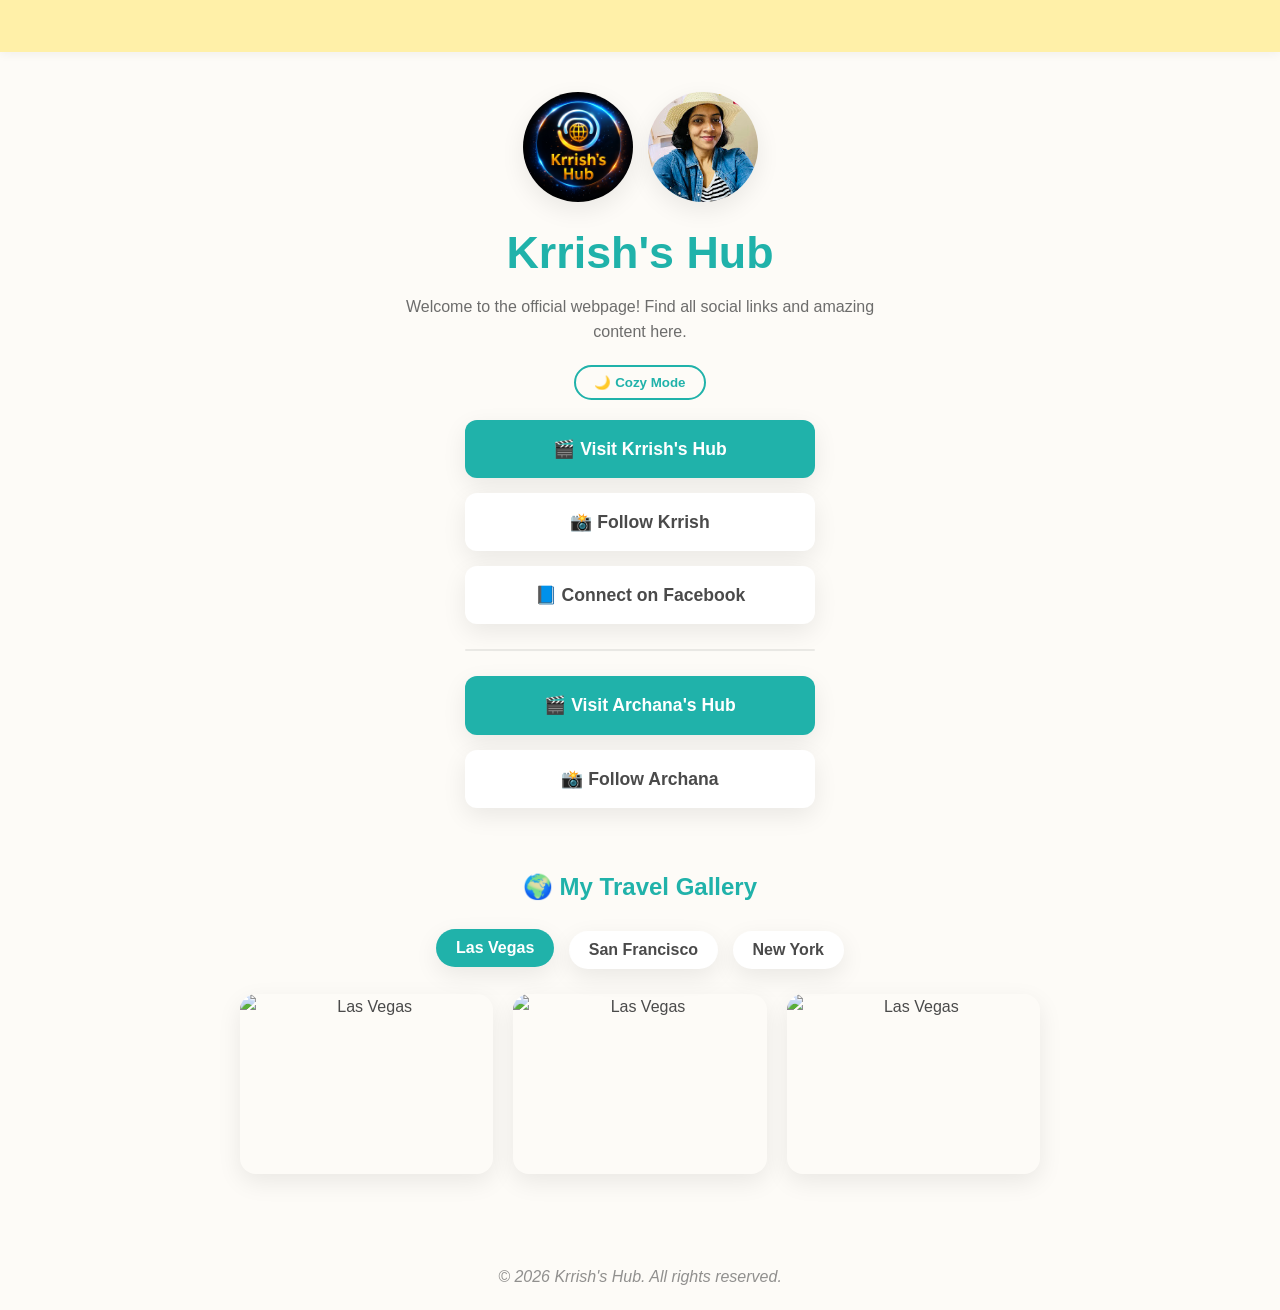
==== commit 8810cbd4: "Remove Hawaii and Dubai tabs/buttons" ====
--- a/index.html
+++ b/index.html
@@ -47,8 +47,6 @@
         <button class="tab active" data-city="vegas">Las Vegas</button>
         <button class="tab" data-city="sf">San Francisco</button>
         <button class="tab" data-city="ny">New York</button>
-        <button class="tab" data-city="hawaii">Hawaii</button>
-        <button class="tab" data-city="dubai">Dubai</button>
       </div>
 
       <!-- Las Vegas -->
